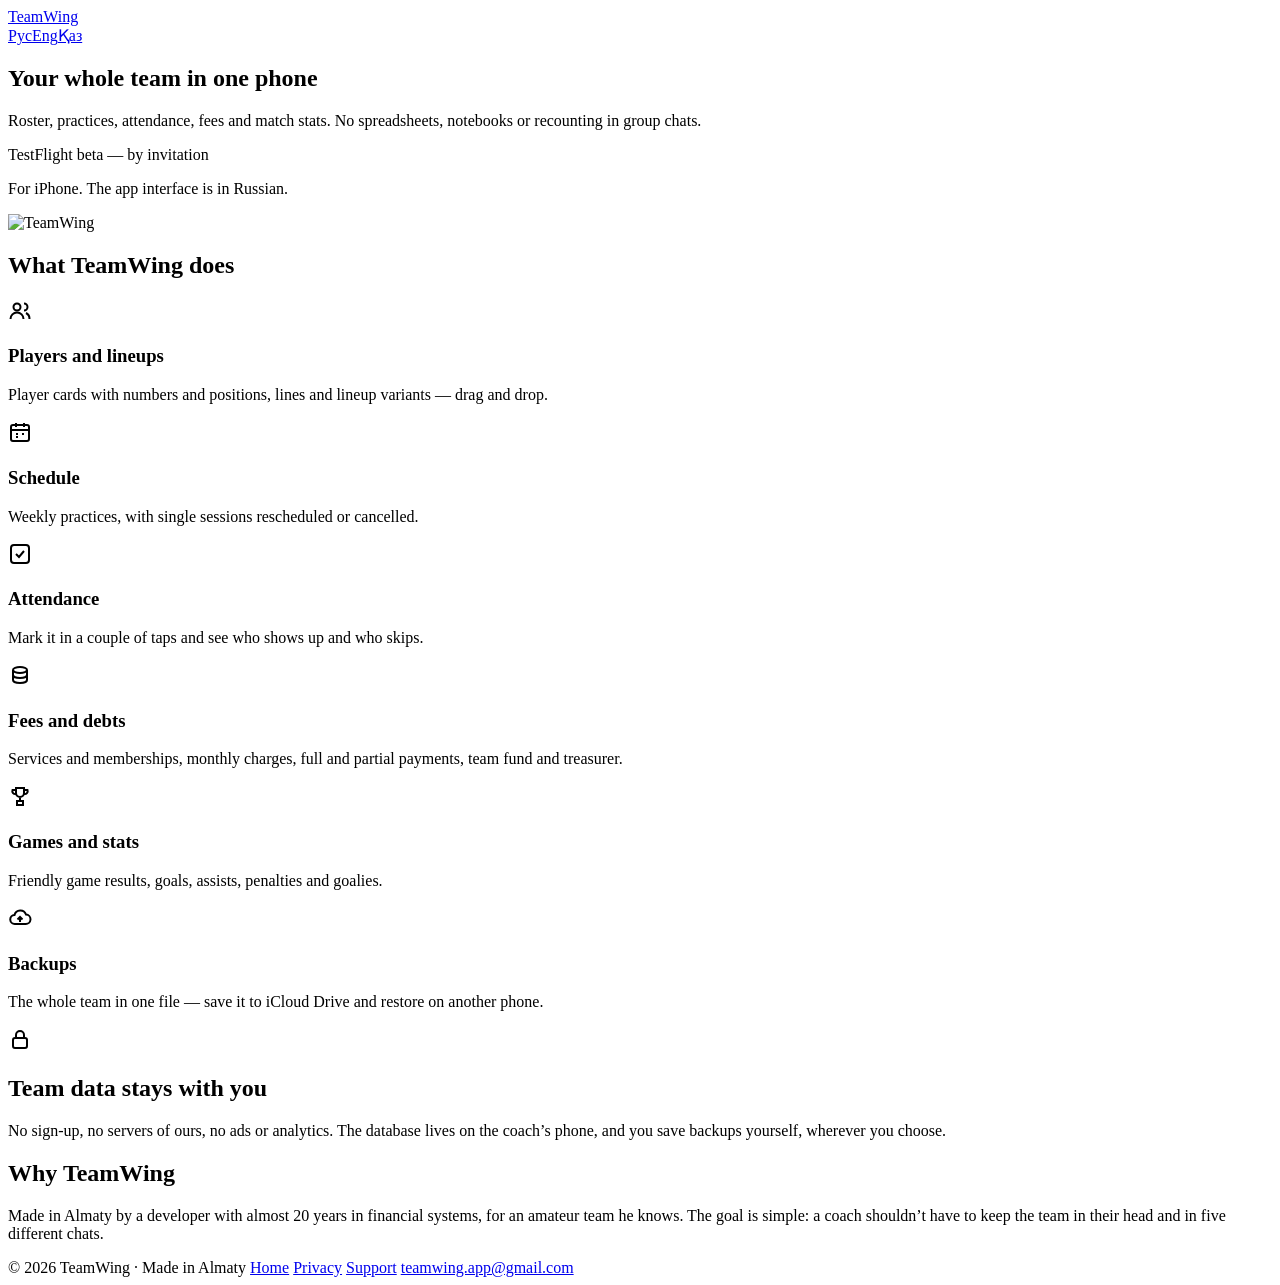
==== en/index.html @ 55afdc90 "TeamWing site: home, privacy policy, support (ru/en/kk) Co-Authored-By: Claude Opus 5.5 <noreply@ant" ====
<!DOCTYPE html>
<html lang="en">
<head>
<meta charset="utf-8">
<meta name="viewport" content="width=device-width, initial-scale=1">
<title>TeamWing — a coach’s app for amateur teams</title>
<meta name="description" content="An iPhone app for amateur team coaches: roster, schedule, attendance, payments and match stats. Your data stays on your phone.">
<meta property="og:title" content="TeamWing — a coach’s app for amateur teams">
<meta property="og:description" content="An iPhone app for amateur team coaches: roster, schedule, attendance, payments and match stats. Your data stays on your phone.">
<meta property="og:image" content="https://warlockjohn.github.io/teamwing-site/assets/icon.png">
<meta name="theme-color" content="#F2F4FA" media="(prefers-color-scheme: light)">
<meta name="theme-color" content="#0F1222" media="(prefers-color-scheme: dark)">
<link rel="alternate" hreflang="ru" href="https://warlockjohn.github.io/teamwing-site/"><link rel="alternate" hreflang="en" href="https://warlockjohn.github.io/teamwing-site/en/"><link rel="alternate" hreflang="kk" href="https://warlockjohn.github.io/teamwing-site/kk/">
<link rel="icon" href="/teamwing-site/assets/favicon.png">
<link rel="apple-touch-icon" href="/teamwing-site/assets/apple-touch-icon.png">
<link rel="stylesheet" href="/teamwing-site/style.css">
</head>
<body>
<div class="wrap">
<header class="top">
  <a class="brand" href="/teamwing-site/en/"><img src="/teamwing-site/assets/icon.png" alt="">TeamWing</a>
  <nav class="langs"><a href="/teamwing-site/" class="" hreflang="ru">Рус</a><a href="/teamwing-site/en/" class="on" hreflang="en">Eng</a><a href="/teamwing-site/kk/" class="" hreflang="kk">Қаз</a></nav>
</header>
<section class="hero">
  <div>
    <h1>Your whole team in one phone</h1>
    <p class="lead">Roster, practices, attendance, fees and match stats. No spreadsheets, notebooks or recounting in group chats.</p>
    <span class="soon">TestFlight beta — by invitation</span>
    <p class="note">For iPhone. The app interface is in Russian.</p>
  </div>
  <img class="appicon" src="/teamwing-site/assets/icon.png" alt="TeamWing" width="260">
</section>
<h2>What TeamWing does</h2>
<section class="features"><div class="card"><div class="ico"><svg width="24" height="24" viewBox="0 0 24 24" fill="none" stroke="currentColor" stroke-width="2"><circle cx="9" cy="8" r="3.5"/><path d="M2.5 20a6.5 6.5 0 0 1 13 0M16 4.5a3.5 3.5 0 0 1 0 7M18 14a6.5 6.5 0 0 1 3.5 6"/></svg></div><h3>Players and lineups</h3><p>Player cards with numbers and positions, lines and lineup variants — drag and drop.</p></div><div class="card"><div class="ico"><svg width="24" height="24" viewBox="0 0 24 24" fill="none" stroke="currentColor" stroke-width="2"><rect x="3" y="5" width="18" height="16" rx="2"/><path d="M3 10h18M8 3v4M16 3v4M8 14h2M14 14h2M8 17h2"/></svg></div><h3>Schedule</h3><p>Weekly practices, with single sessions rescheduled or cancelled.</p></div><div class="card"><div class="ico"><svg width="24" height="24" viewBox="0 0 24 24" fill="none" stroke="currentColor" stroke-width="2"><rect x="3" y="3" width="18" height="18" rx="3"/><path d="m8 12 3 3 5-6"/></svg></div><h3>Attendance</h3><p>Mark it in a couple of taps and see who shows up and who skips.</p></div><div class="card"><div class="ico"><svg width="24" height="24" viewBox="0 0 24 24" fill="none" stroke="currentColor" stroke-width="2"><ellipse cx="12" cy="7" rx="7" ry="3"/><path d="M5 7v5c0 1.7 3.1 3 7 3s7-1.3 7-3V7M5 12v5c0 1.7 3.1 3 7 3s7-1.3 7-3v-5"/></svg></div><h3>Fees and debts</h3><p>Services and memberships, monthly charges, full and partial payments, team fund and treasurer.</p></div><div class="card"><div class="ico"><svg width="24" height="24" viewBox="0 0 24 24" fill="none" stroke="currentColor" stroke-width="2"><path d="M8 4h8v5a4 4 0 0 1-8 0zM8 6H4.5a3 3 0 0 0 3.5 4M16 6h3.5a3 3 0 0 1-3.5 4M12 13v4M8 21h8M9 17h6v4H9z"/></svg></div><h3>Games and stats</h3><p>Friendly game results, goals, assists, penalties and goalies.</p></div><div class="card"><div class="ico"><svg width="24" height="24" viewBox="0 0 24 24" fill="none" stroke="currentColor" stroke-width="2"><path d="M7 18a4.5 4.5 0 0 1-.5-9A6 6 0 0 1 18 8.5a4.5 4.5 0 0 1-.5 9.5z"/><path d="M12 11v5M9.5 13.5 12 11l2.5 2.5"/></svg></div><h3>Backups</h3><p>The whole team in one file — save it to iCloud Drive and restore on another phone.</p></div></section>
<section class="why priv"><div class="ico"><svg width="24" height="24" viewBox="0 0 24 24" fill="none" stroke="currentColor" stroke-width="2"><rect x="5" y="11" width="14" height="10" rx="2"/><path d="M8 11V8a4 4 0 0 1 8 0v3"/></svg></div><div><h2>Team data stays with you</h2><p>No sign-up, no servers of ours, no ads or analytics. The database lives on the coach’s phone, and you save backups yourself, wherever you choose.</p></div></section>
<section class="why"><h2>Why TeamWing</h2><p>Made in Almaty by a developer with almost 20 years in financial systems, for an amateur team he knows. The goal is simple: a coach shouldn’t have to keep the team in their head and in five different chats.</p></section>
<footer>
  <span>© 2026 TeamWing · Made in Almaty</span>
  <a href="/teamwing-site/en/">Home</a>
  <a href="/teamwing-site/en/privacy.html">Privacy</a>
  <a href="/teamwing-site/en/support.html">Support</a>
  <a href="mailto:teamwing.app@gmail.com">teamwing.app@gmail.com</a>
</footer>
</div>
</body>
</html>
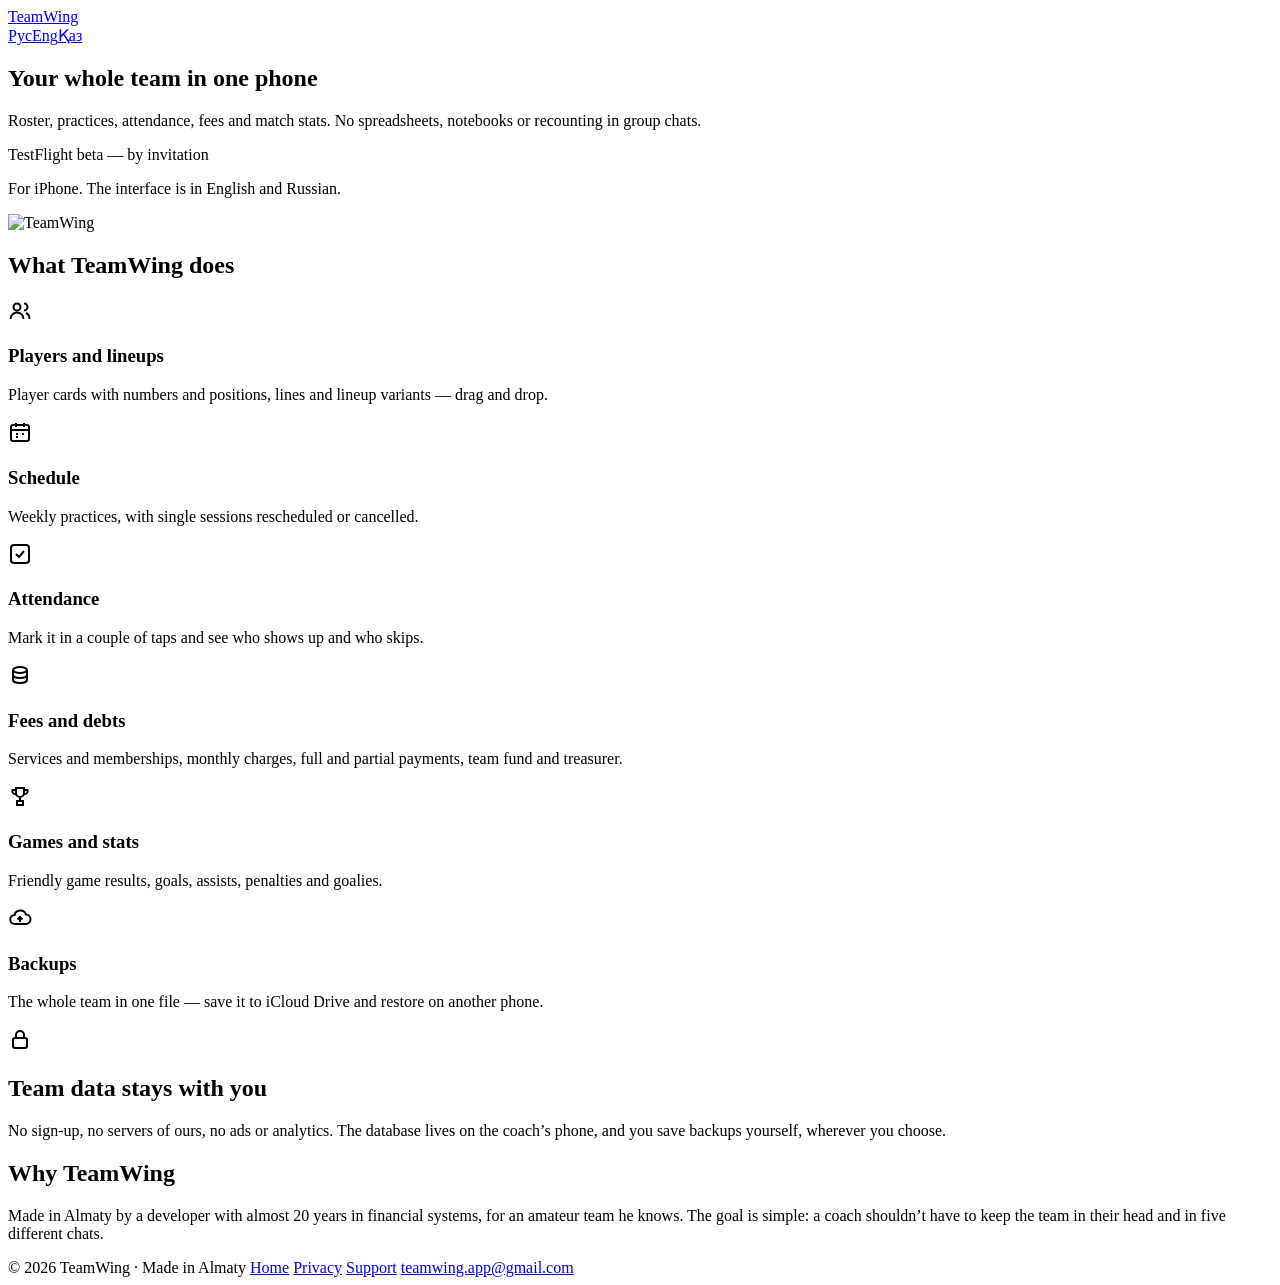
==== commit e817659a: "Site: tutorial instead of demo team, interface in English and Russian Co-Authored-By: Claude Opus 5." ====
--- a/en/index.html
+++ b/en/index.html
@@ -26,7 +26,7 @@
     <h1>Your whole team in one phone</h1>
     <p class="lead">Roster, practices, attendance, fees and match stats. No spreadsheets, notebooks or recounting in group chats.</p>
     <span class="soon">TestFlight beta — by invitation</span>
-    <p class="note">For iPhone. The app interface is in Russian.</p>
+    <p class="note">For iPhone. The interface is in English and Russian.</p>
   </div>
   <img class="appicon" src="/teamwing-site/assets/icon.png" alt="TeamWing" width="260">
 </section>
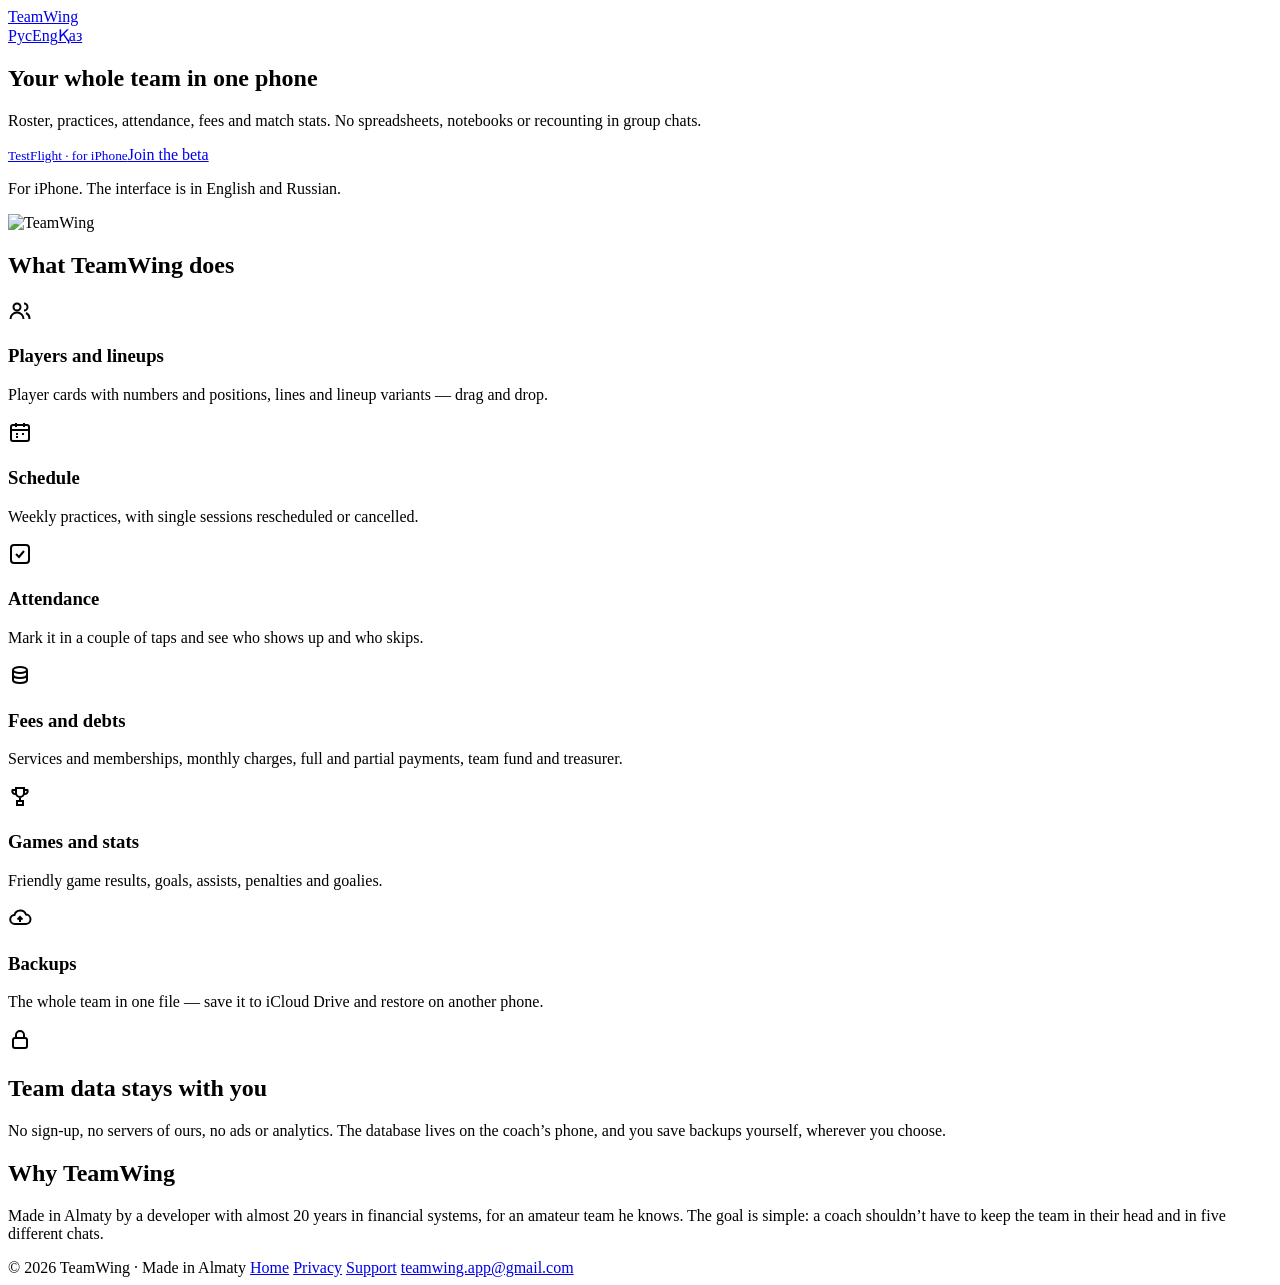
==== commit 8f7f2be8: "Site: public TestFlight link Co-Authored-By: Claude Opus 5.5 <noreply@anthropic.com> Claude-Session:" ====
--- a/en/index.html
+++ b/en/index.html
@@ -25,7 +25,7 @@
   <div>
     <h1>Your whole team in one phone</h1>
     <p class="lead">Roster, practices, attendance, fees and match stats. No spreadsheets, notebooks or recounting in group chats.</p>
-    <span class="soon">TestFlight beta — by invitation</span>
+    <a class="badge" href="https://testflight.apple.com/join/mYE8m84q"><span><small>TestFlight · for iPhone</small>Join the beta</span></a>
     <p class="note">For iPhone. The interface is in English and Russian.</p>
   </div>
   <img class="appicon" src="/teamwing-site/assets/icon.png" alt="TeamWing" width="260">
